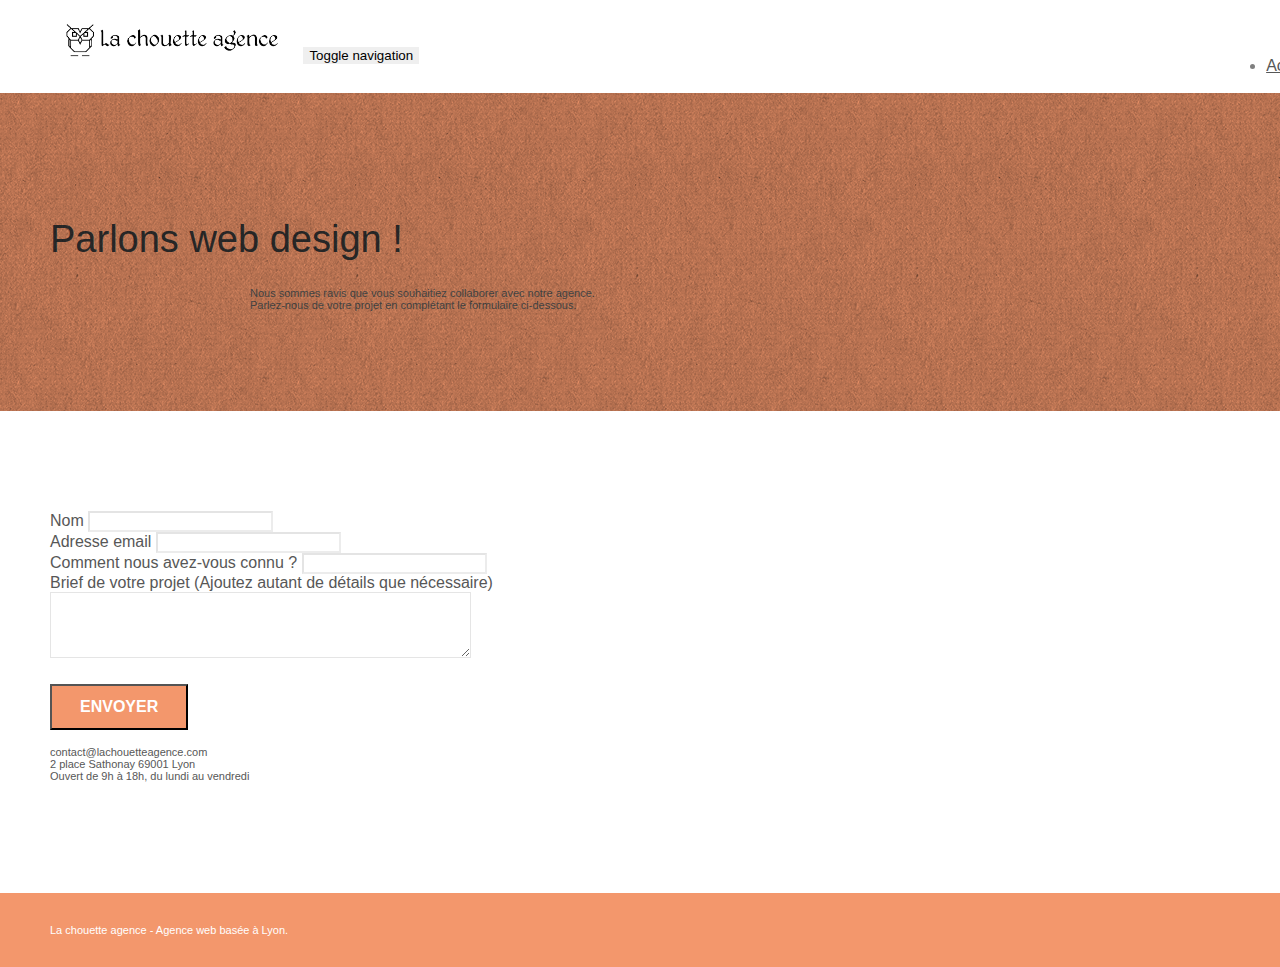
==== page2.html @ 04b1d90c "Correction Texte caché + Inivisible" ====
<!doctype html>
<html lang="Default">
<head>
    <meta charset="utf-8">
    <meta name="keywords" content="">
    <meta name="description" content="Vous souhaitez collaborer avec nous? Parlez nous de votre projet/besoin de Web design par mail, formulaire ou directement à l'adresse de notre agence.">
    <meta name="viewport" content="width=device-width, initial-scale=1.0, viewport-fit=cover">
    <link rel="shortcut icon" type="image/png" href="favicon.jpg">
    
	<link rel="stylesheet" type="text/css" href="./css/bootstrap.min.css">
	<link rel="stylesheet" type="text/css" href="style.css">
	<link rel="stylesheet" type="text/css" href="./css/font-awesome.min.css">
	<link rel="stylesheet" type="text/css" href="./css/et-line.min.css">
	
    
	<script src="./js/jquery-2.1.0.min.js"></script>
	<script src="./js/bootstrap.min.js"></script>
	<script src="./js/blocs.min.js"></script>
	<script src="./js/jqBootstrapValidation.js"></script>
	<script src="./js/formHandler.js"></script>
    <title>La chouette agence - Contact</title>

    
<!-- Analytics -->
 
<!-- Analytics END -->
    
</head>
<body>
<!-- Principal conteneur -->
<div class="page-container">
    
<!-- bloc-0 -->
<div class="bloc bgc-white l-bloc " id="bloc-0">
	<div class="container bloc-sm">
		<nav class="navbar row">
			<div class="navbar-header">
				<a class="navbar-brand" href="index.html"><img src="img/la-chouette-agence.png" alt="La chouette agence - Agence de Web Design à Paris" height="40" /></a>
				<button id="nav-toggle" type="button" class="ui-navbar-toggle navbar-toggle" data-toggle="collapse" data-target=".navbar-1">
					<span class="sr-only">Toggle navigation</span><span class="icon-bar"></span><span class="icon-bar"></span><span class="icon-bar"></span>
				</button>
			</div>
			<div class="collapse navbar-collapse navbar-1 special-dropdown-nav">
				<ul class="site-navigation nav navbar-nav">
					<li>
						<a href="index.html">Accueil</a>
					</li>
					<li>
					</li>
					<li>
						<a href="page2.html">page2 &gt;</a>
					</li>
				</ul>
			</div>
		</nav>
	</div>
</div>
<!-- bloc-0 END -->

<!-- bloc-6 -->
<div class="bloc bg-dots-bg bg-repeat bgc-atomic-tangerine d-bloc bloc-bg-texture texture-paper" id="bloc-6">
	<div class="container bloc-lg">
		<div class="row">
			<div class="col-sm-12">
				<h1 class="text-center hero-bloc-text">
					Parlons web design !
				</h1>
				<p class="text-center mg-lg tight-width-whitespace">
					Nous sommes ravis que vous souhaitiez collaborer avec notre agence.<br>
					Parlez-nous de votre projet en complétant le formulaire ci-dessous.
				</p>
			</div>
		</div>
	</div>
</div>
<!-- bloc-6 END -->

<!-- bloc-7 -->
<div class="bloc bgc-white l-bloc" id="bloc-7">
	<div class="container bloc-lg">
		<div class="row">
			<div class="col-sm-6">
				<form id="form_1" novalidate success-msg="Your message has been sent." fail-msg="Sorry it seems that our mail server is not responding, Sorry for the inconvenience!">
					<div class="form-group">
						<label>
							Nom
						</label>
						<input id="name" class="form-control" required />
					</div>
					<div class="form-group">
						<label>
							Adresse email
						</label>
						<input id="email" class="form-control" type="email" required />
					</div>
					<div class="form-group">
						<label>
							Comment nous avez-vous connu ?
						</label>
						<input class="form-control" type="email" required id="input_504" />
					</div>
					<div class="form-group">
						<label>
							Brief de votre projet (Ajoutez autant de détails que nécessaire)<br>
						</label><textarea id="message" class="form-control" rows="4" cols="50" required></textarea>
					</div> 
					<button class="bloc-button btn btn-lg btn-block cta-hero btn-atomic-tangerine" type="submit">
						Envoyer
					</button>
				</form>
			</div>
			<div class="col-sm-6">
				<p>
					contact@lachouetteagence.com<br>2 place Sathonay 69001 Lyon<br>Ouvert de 9h à 18h, du lundi au vendredi<br>
				</p>
			</div>
		</div>
	</div>
</div>
<!-- bloc-7 END -->

<!-- ScrollToTop Button -->
<a class="bloc-button btn btn-d scrollToTop" onclick="scrollToTarget('1')"><span class="fa fa-chevron-up"></span></a>
<!-- ScrollToTop Button END-->


<!-- Footer - bloc-8 -->
<div class="bloc bgc-atomic-tangerine d-bloc" id="bloc-8">
	<div class="container bloc-sm">
		<div class="row">
			<div class="col-sm-12">
				<p class="text-center white">
					La chouette agence - Agence web basée à Lyon.<br>
				</p>
				<div class="row row-no-gutters social">
					<div class="col-sm-3">
						<div class="text-center">
							<a class="social" href="index.html"><span class="fa fa-twitter icon-md"></span></a>
						</div>
					</div>
					<div class="col-sm-3">
						<div class="text-center">
							<a class="social" href="index.html"><span class="fa fa-facebook icon-md"></span></a>
						</div>
					</div>
					<div class="col-sm-3">
						<div class="text-center">
							<a class="social" href="index.html"><span class="fa fa-dribbble icon-md"></span></a>
						</div>
					</div>
					<div class="col-sm-3">
						<div class="text-center">
							<a class="social" href="index.html"><span class="fa fa-instagram icon-md"></span></a>
						</div>
					</div>
				</div>
			</div>
		</div>
	</div>
</div>
<!-- Footer - bloc-8 END -->

</div>
<!-- Principal conteneur END -->
    

</body>
</html>
---- style.css ----
body {
    margin: 0;
    padding: 0;
    background: #FFF;
    overflow-x: hidden;
    -webkit-font-smoothing: antialiased;
    -moz-osx-font-smoothing: grayscale;
}

a,
button {
    transition: all .3s ease-in-out;
    outline: none!important;
}

a:hover {
    text-decoration: none;
    cursor: pointer;
}

#page-loading-blocs-notifaction {
    position: fixed;
    top: 0;
    bottom: 0;
    width: 100%;
    z-index: 100000;
    background: #FFFFFF url("img/pageload-spinner.gif") no-repeat center center;
}

.bloc {
    width: 100%;
    clear: both;
    background: 50% 50% no-repeat;
    padding: 0 50px;
    -webkit-background-size: cover;
    -moz-background-size: cover;
    -o-background-size: cover;
    background-size: cover;
    position: relative;
}

.bloc .container {
    padding-left: 0;
    padding-right: 0;
}

.bloc-lg {
    padding: 100px 50px;
}

.bloc-md {
    padding: 50px;
}

.bloc-sm {
    padding: 20px 50px;
}

.bg-center,
.bg-l-edge,
.bg-r-edge,
.bg-t-edge,
.bg-b-edge,
.bg-tl-edge,
.bg-bl-edge,
.bg-tr-edge,
.bg-br-edge,
.bg-repeat {
    -webkit-background-size: auto!important;
    -moz-background-size: auto!important;
    -o-background-size: auto!important;
    background-size: auto!important;
}

.bg-repeat {
    background: repeat;
}

.bg-t-edge {
    background: top no-repeat;
}

.bloc-bg-texture::before {
    content: "";
    background-size: 2px 2px;
    position: absolute;
    top: 0;
    bottom: 0;
    left: 0;
    right: 0;
}

.texture-paper::before {
    background: url("img/texture-paper.png");
    background-size: 280px 280px;
}

.b-parallax {
    background-attachment: fixed;
}

.d-bloc {
    color: rgba(255, 255, 255, .7);
}

.d-bloc button:hover {
    color: rgba(255, 255, 255, .9);
}

.d-bloc .icon-round,
.d-bloc .icon-square,
.d-bloc .icon-rounded,
.d-bloc .icon-semi-rounded-a,
.d-bloc .icon-semi-rounded-b {
    border-color: rgba(255, 255, 255, .9);
}

.d-bloc .divider-h span {
    border-color: rgba(255, 255, 255, .2);
}

.d-bloc .a-btn,
.d-bloc .navbar a,
.d-bloc .navbar-brand,
.d-bloc a .icon-sm,
.d-bloc a .icon-md,
.d-bloc a .icon-lg,
.d-bloc a .icon-xl,
.d-bloc h1 a,
.d-bloc h2 a,
.d-bloc h3 a,
.d-bloc h4 a,
.d-bloc h5 a,
.d-bloc h6 a,
.d-bloc p a {
    color: rgba(255, 255, 255, .6);
}

.d-bloc .a-btn:hover,
.d-bloc .navbar a:hover,
.d-bloc .navbar-brand:hover,
.d-bloc a:hover .icon-sm,
.d-bloc a:hover .icon-md,
.d-bloc a:hover .icon-lg,
.d-bloc a:hover .icon-xl,
.d-bloc h1 a:hover,
.d-bloc h2 a:hover,
.d-bloc h3 a:hover,
.d-bloc h4 a:hover,
.d-bloc h5 a:hover,
.d-bloc h6 a:hover,
.d-bloc p a:hover {
    color: rgba(255, 255, 255, 1);
}

.d-bloc .navbar-toggle .icon-bar {
    background: rgba(255, 255, 255, 1);
}

.d-bloc .btn-wire,
.d-bloc .btn-wire:hover {
    color: rgba(255, 255, 255, 1);
    border-color: rgba(255, 255, 255, 1);
}

.d-bloc .panel {
    color: rgba(0, 0, 0, .5);
}

.d-bloc .panel button:hover {
    color: rgba(0, 0, 0, .7);
}

.d-bloc .panel icon {
    border-color: rgba(0, 0, 0, .7);
}

.d-bloc .panel .divider-h span {
    border-color: rgba(0, 0, 0, .1);
}

.d-bloc .panel .a-btn {
    color: rgba(0, 0, 0, .6);
}

.d-bloc .panel .a-btn:hover {
    color: rgba(0, 0, 0, 1);
}

.d-bloc .panel .btn-wire,
.d-bloc .panel .btn-wire:hover {
    color: rgba(0, 0, 0, .7);
    border-color: rgba(0, 0, 0, .3);
}

.d-bloc .panel,
.l-bloc {
    color: rgba(0, 0, 0, .5);
}

.d-bloc .panel button:hover,
.l-bloc button:hover {
    color: rgba(0, 0, 0, .7);
}

.l-bloc .icon-round,
.l-bloc .icon-square,
.l-bloc .icon-rounded,
.l-bloc .icon-semi-rounded-a,
.l-bloc .icon-semi-rounded-b {
    border-color: rgba(0, 0, 0, .7);
}

.d-bloc .panel .divider-h span,
.l-bloc .divider-h span {
    border-color: rgba(0, 0, 0, .1);
}

.d-bloc .panel .a-btn,
.l-bloc .a-btn,
.l-bloc .navbar a,
.l-bloc .navbar-brand,
.l-bloc a .icon-sm,
.l-bloc a .icon-md,
.l-bloc a .icon-lg,
.l-bloc a .icon-xl,
.l-bloc h1 a,
.l-bloc h2 a,
.l-bloc h3 a,
.l-bloc h4 a,
.l-bloc h5 a,
.l-bloc h6 a,
.l-bloc p a {
    color: rgba(0, 0, 0, .6);
}

.d-bloc .panel .a-btn:hover,
.l-bloc .a-btn:hover,
.l-bloc .navbar a:hover,
.l-bloc .navbar-brand:hover,
.l-bloc a:hover .icon-sm,
.l-bloc a:hover .icon-md,
.l-bloc a:hover .icon-lg,
.l-bloc a:hover .icon-xl,
.l-bloc h1 a:hover,
.l-bloc h2 a:hover,
.l-bloc h3 a:hover,
.l-bloc h4 a:hover,
.l-bloc h5 a:hover,
.l-bloc h6 a:hover,
.l-bloc p a:hover {
    color: rgba(0, 0, 0, 1);
}

.l-bloc .navbar-toggle .icon-bar {
    color: rgba(0, 0, 0, .6);
}

.d-bloc .panel .btn-wire,
.d-bloc .panel .btn-wire:hover,
.l-bloc .btn-wire,
.l-bloc .btn-wire:hover {
    color: rgba(0, 0, 0, .7);
    border-color: rgba(0, 0, 0, .3);
}

.voffset {
    margin-top: 30px;
}

.voffset-lg {
    margin-top: 80px;
}

.row-no-gutters {
    margin-right: 0;
    margin-left: 0;
}

.row.row-no-gutters > [class^="col-"],
.row.row-no-gutters > [class*=" col-"] {
    padding-right: 0;
    padding-left: 0;
}

#bloc-1-hero h1 {
    font-size: 32px;
}

.navbar {
    margin-bottom: 0;
    z-index: 1;
}

.navbar-brand {
    height: auto;
    padding: 3px 15px;
    font-size: 25px;
    font-weight: normal;
    font-weight: 600;
    line-height: 44px;
}

.navbar-brand img {
    max-height: 200px;
    margin: 0 5px 0 0;
    display: inline;
}

.navbar-brand img[src$=svg] {
    min-width: 100px;
}

.nav-center .navbar-brand img {
    margin: 0;
}

.navbar .nav {
    padding-top: 2px;
    margin-right: -16px;
    float: right;
    z-index: 1;
}

.nav > li {
    float: left;
    margin-top: 4px;
    font-size: 16px;
}

.navbar-nav .open .dropdown-menu > li > a {
    text-align: inherit;
}

.nav > li a:hover,
.nav > li a:focus {
    background: transparent;
}

.navbar-toggle {
    margin: 10px 10px 0 0;
    border: 0px;
}

.navbar-toggle:hover {
    background: transparent!important;
}

.navbar-toggle .icon-bar {
    background-color: rgba(0, 0, 0, .5);
    width: 26px;
}

.nav-invert .navbar .nav {
    float: left;
}

.nav-invert .navbar-header,
.nav-invert .navbar-brand {
    float: right;
    position: relative;
    z-index: 2;
}

@media (min-width: 768px) {
    .site-navigation {
        position: absolute;
        top: 50%;
        right: 20px;
        transform: translate(0, -50%);
        -webkit-transform: translateY(-50%);
    }
    .nav > li .dropdown-menu a,
    .nav > li .dropdown-menu a:hover {
        color: #484848;
    }
    .nav-invert .site-navigation {
        left: 0;
        right: 0;
    }
    .nav-center {
        text-align: center;
    }
    .nav-center .navbar-header {
        width: 100%;
    }
    .nav-center .navbar-header,
    .nav-center .navbar-brand,
    .nav-center .nav > li {
        float: none;
        display: inline-block;
    }
    .nav-center .site-navigation {
        position: relative;
        width: 100%;
        right: 0;
        margin-right: 0px;
        margin-top: 20px;
    }
    .nav-center.mini-nav .navbar-toggle {
        float: none;
        margin: 10px auto 0;
    }
}

.nav > li > .dropdown a {
    background: none!important;
    display: block;
    padding: 14px 15px;
}

nav .caret {
    margin: 0 5px;
}

.dropdown-menu .dropdown-menu {
    top: -8px;
    left: 100%;
}

.dropdown-menu .dropmenu-flow-right {
    top: 100%;
    left: 0;
    margin-left: -1px;
    border-top-left-radius: 0;
    border-top-right-radius: 0;
}

.dropdown-menu .dropdown span {
    border: 4px solid black;
    border-top-color: transparent;
    border-right-color: transparent;
    border-bottom-color: transparent;
    margin: 6px -5px 0 0!important;
    float: right;
}

.mg-md {
    margin-top: 10px;
    margin-bottom: 20px;
}

.mg-lg {
    margin-top: 10px;
    margin-bottom: 40px;
}

.btn {
    margin: 0 5px 5px 0;
}

.btn.pull-right {
    margin: 0 0 5px 5px;
}

.btn-d,
.btn-d:hover,
.btn-d:focus {
    color: #FFF;
    background: rgba(0, 0, 0, .3);
}

button {
    outline: none!important;
}

.btn-rd {
    border-radius: 40px;
}

.btn-clean {
    border: 1px solid rgba(0, 0, 0, .08);
    border-bottom-color: rgba(0, 0, 0, .1);
    text-shadow: 0 1px 0 rgba(0, 0, 1, .1);
    box-shadow: 0 1px 3px rgba(0, 0, 1, .25), inset 0 1px 0 0 rgba(255, 255, 255, .15);
}

.icon-md {
    font-size: 30px!important;
}

.icon-lg {
    font-size: 60px!important;
}

.sm-shadow {
    text-shadow: 0 1px 2px rgba(0, 0, 0, .3);
}

.panel-sq,
.panel-sq .panel-heading,
.panel-sq .panel-footer {
    border-radius: 0;
}

.panel-rd {
    border-radius: 30px;
}

.panel-rd .panel-heading {
    border-radius: 29px 29px 0 0;
}

.panel-rd .panel-footer {
    border-radius: 0 0 29px 29px;
}

.form-control {
    border-color: rgba(0, 0, 0, .1);
    box-shadow: none;
}

.scrollToTop {
    width: 40px;
    height: 40px;
    position: fixed;
    bottom: 20px;
    right: 20px;
    opacity: 0;
    z-index: 500;
    transition: all .3s ease-in-out;
}

.scrollToTop span {
    margin-top: 6px;
}

.showScrollTop {
    font-size: 14px;
    opacity: 1;
}

a[data-lightbox] {
    position: relative;
    display: block;
    text-align: center;
}

a[data-lightbox]:hover::before {
    content: "+";
    font-family: "HelveticaNeue-Light", "Helvetica Neue Light", "Helvetica Neue", Helvetica, Arial;
    font-size: 32px;
    width: 50px;
    height: 50px;
    margin-left: -25px;
    border-radius: 50%;
    background: rgba(0, 0, 0, .6);
    color: #FFF;
    font-weight: 100;
    z-index: 1;
    position: absolute;
    top: 50%;
    transform: translateY(-50%);
    -webkit-transform: translateY(-50%);
}

a[data-lightbox]:hover img {
    opacity: 0.6;
    -webkit-animation-fill-mode: none;
    animation-fill-mode: none;
}

#lightbox-modal {
    display: flex;
    align-items: center;
}

#lightbox-modal .modal-dialog {
    width: 90%;
    max-width: 900px;
    margin: 0 auto 0;
}

#lightbox-modal .modal-dialog img {
    max-height: 90vh;
    margin: 0 auto;
}

.lightbox-caption {
    padding: 20px;
    color: #FFF;
    background: rgba(0, 0, 0, .5);
    position: absolute;
    left: 15px;
    right: 15px;
    bottom: 5px;
}

.close-lightbox {
    color: #FFF;
    font-size: 30px;
    position: absolute;
    top: 20px;
    right: 20px;
    z-index: 20;
    background: rgba(0, 0, 0, .5);
    border: none;
    line-height: 30px;
    padding: 0 9px 5px;
    opacity: 0.3;
}

.close-lightbox:hover,
.next-lightbox:hover,
.prev-lightbox:hover {
    opacity: 1.0;
    color: #FFF;
}

.next-lightbox,
.prev-lightbox {
    font-size: 20px;
    color: rgba(255, 255, 255, .9);
    background: rgba(0, 0, 0, .5);
    transition: all .2s ease-in-out;
    position: absolute;
    top: 45%;
    z-index: 1;
    opacity: 0.4;
}

.next-lightbox {
    padding: 6px 8px 1px 13px;
    right: 25px;
}

.prev-lightbox {
    padding: 6px 13px 1px 10px;
    left: 25px;
}

.snapshot-lb .modal-body {
    padding-bottom: 45px;
}

.snapshot-lb .lightbox-caption {
    padding: 0;
    color: rgba(0, 0, 0, .5);
    background: none;
}

h1,
h2,
h3,
h4,
h5,
h6,
p,
label,
.btn,
a {
    font-family: "helvetica";
    font-weight: 400;
    color: #575757!important;
}

.container {
    max-width: 1000px;
}

.hero-bloc-text {
    font-size: 38px;
}

.hero-bloc-text-sub {
    font-size: 36px;
}

.statement-bloc-text {
    line-height: 26px;
    font-style: italic;
    font-size: 20px;
    text-align: center;
    font-weight: lighter;
    max-width: 520px;
    margin: auto auto auto auto;
}

p {
    font-size: 11px;
}

.tight-width-whitespace {
    max-width: 600px;
    margin: auto auto auto auto;
}

.h1 {
    font-size: 20px;
    font-family: "Open Sans";
}

.cta-hero {
    margin-top: 22px;
    color: #FFFFFF!important;
    text-transform: uppercase;
    padding: 12px 28px 12px 28px;
    font-size: 16px;
    font-weight: 700;
}

.social {
    max-width: 400px;
    margin: auto auto auto auto;
}

h2 {
    font-size: 22px;
    line-height: 1.4em;
}

h3 {
    font-size: 15px;
    text-transform: uppercase;
    font-weight: 700;
    color: #333333!important;
}

.med-width-whitespace {
    max-width: 800px;
    margin: auto auto auto auto;
    box-shadow: 0px 0px 0px #000000;
}

h1 {
    color: #333333!important;
}

h4 {
    color: #333333!important;
}

.icons {
    margin-bottom: 14px;
    margin-top: 24px;
}

.white {
    color: #FFFFFF!important;
}

.portfolio-thumb {
    margin-bottom: 24px;
}

.portfolio-row {
    margin-bottom: 44px;
    margin-top: 50px;
}

.avatar {
    box-shadow: 0px 4px 9px rgba(0, 0, 0, 0.3);
}

.black-background {
    background-color: rgba(165, 147, 99, 0.7);
    padding: 40px 40px 40px 40px;
}

.bold-link {
    font-weight: 900;
    text-decoration: underline!important;
}

.bgc-white {
    background-color: #FFFFFF;
}

.bgc-dark-slate-blue {
    background-color: #364577;
}

.bgc-atomic-tangerine {
    background-color: #F3976C;
}

.tc-white {
    color: #F3976C!important;
}

.btn-atomic-tangerine {
    background: #F3976C;
    color: #FFFFFF!important;
}

.btn-atomic-tangerine:hover {
    background: #c27956!important;
    color: #FFFFFF!important;
}

.ltc-white {
    color: #FFFFFF!important;
}

.ltc-white:hover {
    color: #cccccc!important;
}

.ltc-atomic-tangerine {
    color: #F3976C!important;
}

.ltc-atomic-tangerine:hover {
    color: #c27956!important;
}

.icon-dark-slate-blue {
    color: #364577!important;
    border-color: #364577!important;
}

.bg-dots-bg {
    background-image: url("img/dots-bg.png");
}

.bg-lines-h2-bg {
    background-image: url("img/lines-h2-bg.png");
}

.bg-banniere {
    background-image: url("img/la-chouette-agence-banniere.jpg");
}

.bg-presentation {
    background-image: url("img/image-de-presentation.jpg");
}

@media (max-width: 1024px) {
    .bloc {
        padding-left: 20px;
        padding-right: 20px;
    }
    .bloc.full-width-bloc,
    .bloc-tile-2.full-width-bloc .container,
    .bloc-tile-3.full-width-bloc .container,
    .bloc-tile-4.full-width-bloc .container {
        padding-left: 0;
        padding-right: 0;
    }
}

@media (max-width: 992px) and (min-width: 768px) {
    .navbar .nav {
        max-width: 80%
    }
    .nav-center.navbar .nav {
        max-width: 100%
    }
}

@media only screen and (min-device-width: 768px) and (max-device-width: 1024px) and (orientation: landscape) {
    .b-parallax {
        background-attachment: scroll;
    }
}

@media only screen and (min-device-width: 1024px) and (max-device-width: 1366px) and (-webkit-min-device-pixel-ratio: 1.5) {
    .b-parallax {
        background-attachment: scroll;
    }
}

@media (max-width: 991px) {
    .container {
        width: 100%;
    }
    .b-parallax {
        background-attachment: scroll;
    }
    .page-container,
    #hero-bloc {
        overflow-x: hidden;
        position: relative;
    }
    .bloc {
        padding-left: constant(safe-area-inset-left);
        padding-right: constant(safe-area-inset-right);
    }
    .bloc-group,
    .bloc-group .bloc {
        display: block;
        width: 100%;
    }
    .bloc-fill-screen .fill-bloc-top-edge,
    .bloc-fill-screen .fill-bloc-bottom-edge {
        padding: 0 20px;
        padding-left: constant(safe-area-inset-left);
        padding-right: constant(safe-area-inset-right);
    }
}

@media (max-width: 767px) {
    .page-container {
        overflow-x: hidden;
        position: relative;
    }
    h1,
    h2,
    h3,
    h4,
    h5,
    h6,
    p,
    #disqus_thread {
        padding-left: 10px!important;
        padding-right: 10px!important;
    }
    .b-parallax {
        background-attachment: scroll;
    }
    .navbar .nav {
        padding-top: 0;
        border-top: 1px solid rgba(0, 0, 0, .2);
        float: none!important;
    }
    .navbar.row {
        margin-left: 0;
        margin-right: 0;
    }
    .site-navigation {
        position: inherit;
        transform: none;
        -webkit-transform: none;
        -ms-transform: none;
    }
    .nav > li {
        margin-top: 0;
        border-bottom: 1px solid rgba(0, 0, 0, .1);
        background: rgba(0, 0, 0, .05);
        text-align: left;
        padding-left: 15px;
        width: 100%;
    }
    .nav > li:hover {
        background: rgba(0, 0, 0, .08);
    }
    .dropdown .dropdown a .caret {
        float: none;
        margin: 5px 0 0 10px!important;
        border: 4px solid black;
        border-bottom-color: transparent;
        border-right-color: transparent;
        border-left-color: transparent;
    }
    #hero-bloc .navbar .nav {
        background: rgba(0, 0, 0, .8);
    }
    #hero-bloc .navbar .nav a {
        color: rgba(255, 255, 255, .6);
    }
    .hero {
        padding: 50px 0;
    }
    .hero-nav {
        left: -1px;
        right: -1px;
    }
    .navbar-collapse {
        padding: 0;
        overflow-x: hidden;
        -webkit-box-shadow: none;
        box-shadow: none;
    }
    .navbar-brand img {
        max-height: 40px;
        width: auto;
    }
    .nav-invert .navbar-header {
        float: none;
        width: 100%;
    }
    .nav-invert .navbar-toggle {
        float: left;
        margin-left: 10px;
    }
    .bloc {
        padding-left: 0;
        padding-right: 0;
    }
    .bloc-xxl,
    .bloc-xl,
    .bloc-lg {
        padding: 40px 0;
    }
    .bloc-sm,
    .bloc-md {
        padding-left: 0;
        padding-right: 0;
    }
    .bloc-tile-2 .container,
    .bloc-tile-3 .container,
    .bloc-tile-4 .container,
    .bloc-fill-screen .fill-bloc-top-edge,
    .bloc-fill-screen .fill-bloc-bottom-edge {
        padding-left: 0;
        padding-right: 0;
    }
    .a-block {
        padding: 0 10px;
    }
    .btn-dwn {
        display: none;
    }
    .voffset {
        margin-top: 5px;
    }
    .voffset-md {
        margin-top: 20px;
    }
    .voffset-lg {
        margin-top: 30px;
    }
    form {
        padding: 5px;
    }
    .close-lightbox {
        display: inline-block;
    }
    .blocsapp-device-iphone5 {
        background-size: 216px 425px;
        padding-top: 60px;
        width: 216px;
        height: 425px;
    }
    .blocsapp-device-iphone5 img {
        width: 180px;
        height: 320px;
    }
}

@media (max-width: 400px) {
    .bloc {
        padding-left: 0;
        padding-right: 0;
    }
}

@media (max-width: 767px) {
    .bloc-mob-center-text {
        text-align: center;
    }
}
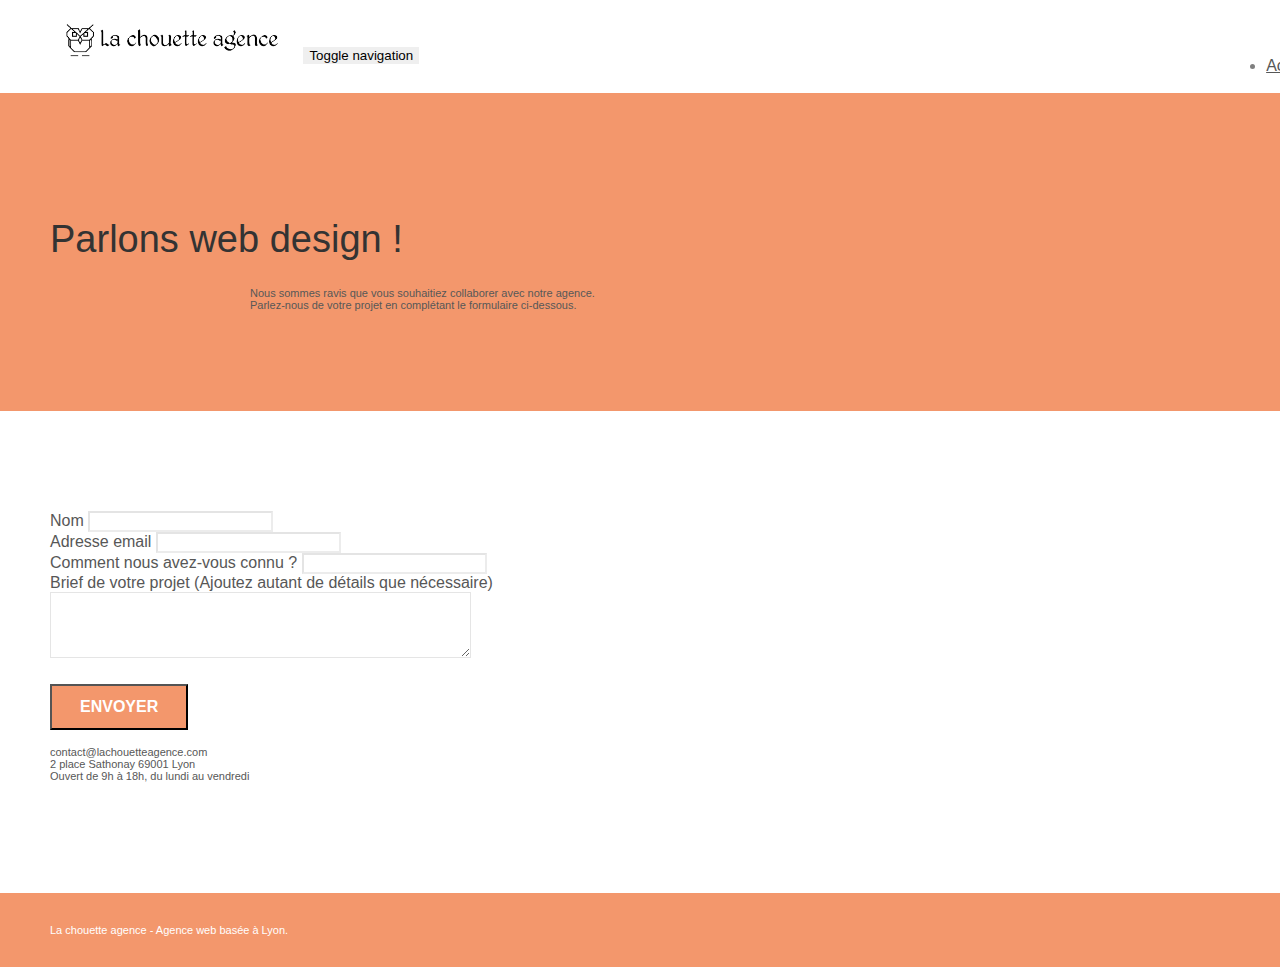
==== commit 9c656e00: "Fichiers CSS et JS Minifiers" ====
--- a/page2.html
+++ b/page2.html
@@ -16,8 +16,8 @@
 	<script src="./js/jquery-2.1.0.min.js"></script>
 	<script src="./js/bootstrap.min.js"></script>
 	<script src="./js/blocs.min.js"></script>
-	<script src="./js/jqBootstrapValidation.js"></script>
-	<script src="./js/formHandler.js"></script>
+	<script src="./js/jqBootstrapValidation.min.js"></script>
+	<script src="./js/formHandler.min.js"></script>
     <title>La chouette agence - Contact</title>
 
     
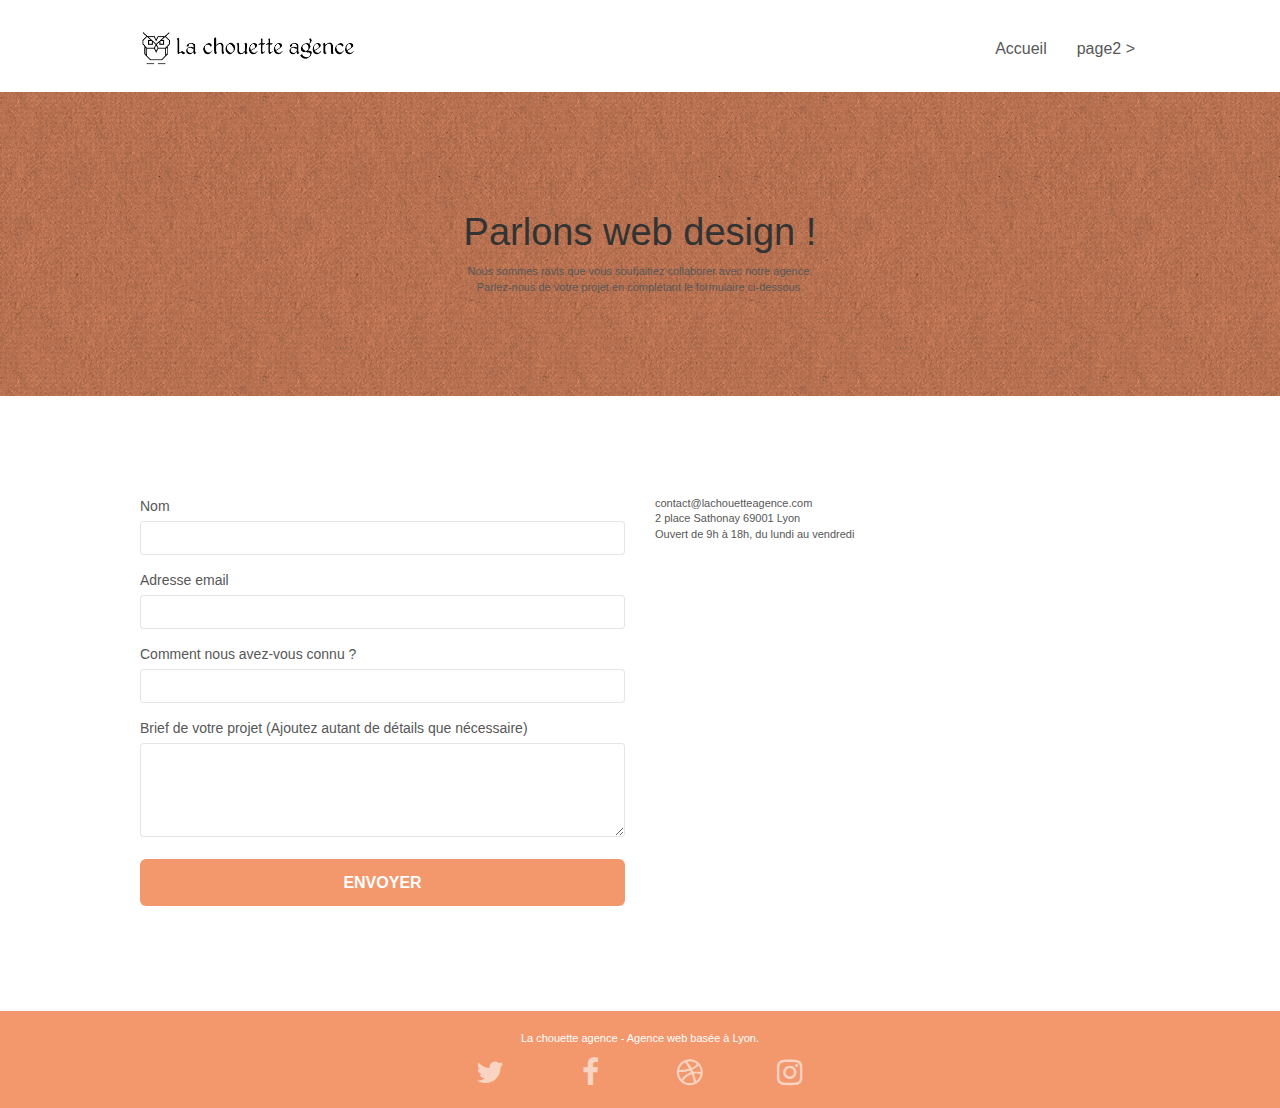
==== commit 7158b619: "Correction Fichiers Minifier" ====
--- a/page2.html
+++ b/page2.html
@@ -8,7 +8,7 @@
     <link rel="shortcut icon" type="image/png" href="favicon.jpg">
     
 	<link rel="stylesheet" type="text/css" href="./css/bootstrap.min.css">
-	<link rel="stylesheet" type="text/css" href="style.css">
+	<link rel="stylesheet" type="text/css" href="style.min.css">
 	<link rel="stylesheet" type="text/css" href="./css/font-awesome.min.css">
 	<link rel="stylesheet" type="text/css" href="./css/et-line.min.css">
 	
--- a/style.min.css
+++ b/style.min.css
@@ -0,0 +1 @@
+body{margin:0;padding:0;background:#fff;overflow-x:hidden;-webkit-font-smoothing:antialiased;-moz-osx-font-smoothing:grayscale}a,button{transition:all .3s ease-in-out;outline:0!important}a:hover{text-decoration:none;cursor:pointer}#page-loading-blocs-notifaction{position:fixed;top:0;bottom:0;width:100%;z-index:100000;background:#fff url(img/pageload-spinner.gif) no-repeat center center}.bloc{width:100%;clear:both;background:50% 50% no-repeat;padding:0 50px;-webkit-background-size:cover;-moz-background-size:cover;-o-background-size:cover;background-size:cover;position:relative}.bloc .container{padding-left:0;padding-right:0}.bloc-lg{padding:100px 50px}.bloc-md{padding:50px}.bloc-sm{padding:20px 50px}.bg-b-edge,.bg-bl-edge,.bg-br-edge,.bg-center,.bg-l-edge,.bg-r-edge,.bg-repeat,.bg-t-edge,.bg-tl-edge,.bg-tr-edge{-webkit-background-size:auto!important;-moz-background-size:auto!important;-o-background-size:auto!important;background-size:auto!important}.bg-repeat{background:repeat}.bg-t-edge{background:top no-repeat}.bloc-bg-texture::before{content:"";background-size:2px 2px;position:absolute;top:0;bottom:0;left:0;right:0}.texture-paper::before{background:url(img/texture-paper.png);background-size:280px 280px}.b-parallax{background-attachment:fixed}.d-bloc{color:rgba(255,255,255,.7)}.d-bloc button:hover{color:rgba(255,255,255,.9)}.d-bloc .icon-round,.d-bloc .icon-rounded,.d-bloc .icon-semi-rounded-a,.d-bloc .icon-semi-rounded-b,.d-bloc .icon-square{border-color:rgba(255,255,255,.9)}.d-bloc .divider-h span{border-color:rgba(255,255,255,.2)}.d-bloc .a-btn,.d-bloc .navbar a,.d-bloc .navbar-brand,.d-bloc a .icon-lg,.d-bloc a .icon-md,.d-bloc a .icon-sm,.d-bloc a .icon-xl,.d-bloc h1 a,.d-bloc h2 a,.d-bloc h3 a,.d-bloc h4 a,.d-bloc h5 a,.d-bloc h6 a,.d-bloc p a{color:rgba(255,255,255,.6)}.d-bloc .a-btn:hover,.d-bloc .navbar a:hover,.d-bloc .navbar-brand:hover,.d-bloc a:hover .icon-lg,.d-bloc a:hover .icon-md,.d-bloc a:hover .icon-sm,.d-bloc a:hover .icon-xl,.d-bloc h1 a:hover,.d-bloc h2 a:hover,.d-bloc h3 a:hover,.d-bloc h4 a:hover,.d-bloc h5 a:hover,.d-bloc h6 a:hover,.d-bloc p a:hover{color:#fff}.d-bloc .navbar-toggle .icon-bar{background:#fff}.d-bloc .btn-wire,.d-bloc .btn-wire:hover{color:#fff;border-color:#fff}.d-bloc .panel{color:rgba(0,0,0,.5)}.d-bloc .panel button:hover{color:rgba(0,0,0,.7)}.d-bloc .panel icon{border-color:rgba(0,0,0,.7)}.d-bloc .panel .divider-h span{border-color:rgba(0,0,0,.1)}.d-bloc .panel .a-btn{color:rgba(0,0,0,.6)}.d-bloc .panel .a-btn:hover{color:#000}.d-bloc .panel .btn-wire,.d-bloc .panel .btn-wire:hover{color:rgba(0,0,0,.7);border-color:rgba(0,0,0,.3)}.d-bloc .panel,.l-bloc{color:rgba(0,0,0,.5)}.d-bloc .panel button:hover,.l-bloc button:hover{color:rgba(0,0,0,.7)}.l-bloc .icon-round,.l-bloc .icon-rounded,.l-bloc .icon-semi-rounded-a,.l-bloc .icon-semi-rounded-b,.l-bloc .icon-square{border-color:rgba(0,0,0,.7)}.d-bloc .panel .divider-h span,.l-bloc .divider-h span{border-color:rgba(0,0,0,.1)}.d-bloc .panel .a-btn,.l-bloc .a-btn,.l-bloc .navbar a,.l-bloc .navbar-brand,.l-bloc a .icon-lg,.l-bloc a .icon-md,.l-bloc a .icon-sm,.l-bloc a .icon-xl,.l-bloc h1 a,.l-bloc h2 a,.l-bloc h3 a,.l-bloc h4 a,.l-bloc h5 a,.l-bloc h6 a,.l-bloc p a{color:rgba(0,0,0,.6)}.d-bloc .panel .a-btn:hover,.l-bloc .a-btn:hover,.l-bloc .navbar a:hover,.l-bloc .navbar-brand:hover,.l-bloc a:hover .icon-lg,.l-bloc a:hover .icon-md,.l-bloc a:hover .icon-sm,.l-bloc a:hover .icon-xl,.l-bloc h1 a:hover,.l-bloc h2 a:hover,.l-bloc h3 a:hover,.l-bloc h4 a:hover,.l-bloc h5 a:hover,.l-bloc h6 a:hover,.l-bloc p a:hover{color:#000}.l-bloc .navbar-toggle .icon-bar{color:rgba(0,0,0,.6)}.d-bloc .panel .btn-wire,.d-bloc .panel .btn-wire:hover,.l-bloc .btn-wire,.l-bloc .btn-wire:hover{color:rgba(0,0,0,.7);border-color:rgba(0,0,0,.3)}.voffset{margin-top:30px}.voffset-lg{margin-top:80px}.row-no-gutters{margin-right:0;margin-left:0}.row.row-no-gutters>[class*=" col-"],.row.row-no-gutters>[class^=col-]{padding-right:0;padding-left:0}#bloc-1-hero h1{font-size:32px}.navbar{margin-bottom:0;z-index:1}.navbar-brand{height:auto;padding:3px 15px;font-size:25px;font-weight:400;font-weight:600;line-height:44px}.navbar-brand img{max-height:200px;margin:0 5px 0 0;display:inline}.navbar-brand img[src$=svg]{min-width:100px}.nav-center .navbar-brand img{margin:0}.navbar .nav{padding-top:2px;margin-right:-16px;float:right;z-index:1}.nav>li{float:left;margin-top:4px;font-size:16px}.navbar-nav .open .dropdown-menu>li>a{text-align:inherit}.nav>li a:focus,.nav>li a:hover{background:0 0}.navbar-toggle{margin:10px 10px 0 0;border:0}.navbar-toggle:hover{background:0 0!important}.navbar-toggle .icon-bar{background-color:rgba(0,0,0,.5);width:26px}.nav-invert .navbar .nav{float:left}.nav-invert .navbar-brand,.nav-invert .navbar-header{float:right;position:relative;z-index:2}@media (min-width:768px){.site-navigation{position:absolute;top:50%;right:20px;transform:translate(0,-50%);-webkit-transform:translateY(-50%)}.nav>li .dropdown-menu a,.nav>li .dropdown-menu a:hover{color:#484848}.nav-invert .site-navigation{left:0;right:0}.nav-center{text-align:center}.nav-center .navbar-header{width:100%}.nav-center .nav>li,.nav-center .navbar-brand,.nav-center .navbar-header{float:none;display:inline-block}.nav-center .site-navigation{position:relative;width:100%;right:0;margin-right:0;margin-top:20px}.nav-center.mini-nav .navbar-toggle{float:none;margin:10px auto 0}}.nav>li>.dropdown a{background:0 0!important;display:block;padding:14px 15px}nav .caret{margin:0 5px}.dropdown-menu .dropdown-menu{top:-8px;left:100%}.dropdown-menu .dropmenu-flow-right{top:100%;left:0;margin-left:-1px;border-top-left-radius:0;border-top-right-radius:0}.dropdown-menu .dropdown span{border:4px solid #000;border-top-color:transparent;border-right-color:transparent;border-bottom-color:transparent;margin:6px -5px 0 0!important;float:right}.mg-md{margin-top:10px;margin-bottom:20px}.mg-lg{margin-top:10px;margin-bottom:40px}.btn{margin:0 5px 5px 0}.btn.pull-right{margin:0 0 5px 5px}.btn-d,.btn-d:focus,.btn-d:hover{color:#fff;background:rgba(0,0,0,.3)}button{outline:0!important}.btn-rd{border-radius:40px}.btn-clean{border:1px solid rgba(0,0,0,.08);border-bottom-color:rgba(0,0,0,.1);text-shadow:0 1px 0 rgba(0,0,1,.1);box-shadow:0 1px 3px rgba(0,0,1,.25),inset 0 1px 0 0 rgba(255,255,255,.15)}.icon-md{font-size:30px!important}.icon-lg{font-size:60px!important}.sm-shadow{text-shadow:0 1px 2px rgba(0,0,0,.3)}.panel-sq,.panel-sq .panel-footer,.panel-sq .panel-heading{border-radius:0}.panel-rd{border-radius:30px}.panel-rd .panel-heading{border-radius:29px 29px 0 0}.panel-rd .panel-footer{border-radius:0 0 29px 29px}.form-control{border-color:rgba(0,0,0,.1);box-shadow:none}.scrollToTop{width:40px;height:40px;position:fixed;bottom:20px;right:20px;opacity:0;z-index:500;transition:all .3s ease-in-out}.scrollToTop span{margin-top:6px}.showScrollTop{font-size:14px;opacity:1}a[data-lightbox]{position:relative;display:block;text-align:center}a[data-lightbox]:hover::before{content:"+";font-family:HelveticaNeue-Light,"Helvetica Neue Light","Helvetica Neue",Helvetica,Arial;font-size:32px;width:50px;height:50px;margin-left:-25px;border-radius:50%;background:rgba(0,0,0,.6);color:#fff;font-weight:100;z-index:1;position:absolute;top:50%;transform:translateY(-50%);-webkit-transform:translateY(-50%)}a[data-lightbox]:hover img{opacity:.6;-webkit-animation-fill-mode:none;animation-fill-mode:none}#lightbox-modal{display:flex;align-items:center}#lightbox-modal .modal-dialog{width:90%;max-width:900px;margin:0 auto 0}#lightbox-modal .modal-dialog img{max-height:90vh;margin:0 auto}.lightbox-caption{padding:20px;color:#fff;background:rgba(0,0,0,.5);position:absolute;left:15px;right:15px;bottom:5px}.close-lightbox{color:#fff;font-size:30px;position:absolute;top:20px;right:20px;z-index:20;background:rgba(0,0,0,.5);border:none;line-height:30px;padding:0 9px 5px;opacity:.3}.close-lightbox:hover,.next-lightbox:hover,.prev-lightbox:hover{opacity:1;color:#fff}.next-lightbox,.prev-lightbox{font-size:20px;color:rgba(255,255,255,.9);background:rgba(0,0,0,.5);transition:all .2s ease-in-out;position:absolute;top:45%;z-index:1;opacity:.4}.next-lightbox{padding:6px 8px 1px 13px;right:25px}.prev-lightbox{padding:6px 13px 1px 10px;left:25px}.snapshot-lb .modal-body{padding-bottom:45px}.snapshot-lb .lightbox-caption{padding:0;color:rgba(0,0,0,.5);background:0 0}.btn,a,h1,h2,h3,h4,h5,h6,label,p{font-family:helvetica;font-weight:400;color:#575757!important}.container{max-width:1000px}.hero-bloc-text{font-size:38px}.hero-bloc-text-sub{font-size:36px}.statement-bloc-text{line-height:26px;font-style:italic;font-size:20px;text-align:center;font-weight:lighter;max-width:520px;margin:auto auto auto auto}p{font-size:11px}.tight-width-whitespace{max-width:600px;margin:auto auto auto auto}.h1{font-size:20px;font-family:"Open Sans"}.cta-hero{margin-top:22px;color:#fff!important;text-transform:uppercase;padding:12px 28px 12px 28px;font-size:16px;font-weight:700}.social{max-width:400px;margin:auto auto auto auto}h2{font-size:22px;line-height:1.4em}h3{font-size:15px;text-transform:uppercase;font-weight:700;color:#333!important}.med-width-whitespace{max-width:800px;margin:auto auto auto auto;box-shadow:0 0 0 #000}h1{color:#333!important}h4{color:#333!important}.icons{margin-bottom:14px;margin-top:24px}.white{color:#fff!important}.portfolio-thumb{margin-bottom:24px}.portfolio-row{margin-bottom:44px;margin-top:50px}.avatar{box-shadow:0 4px 9px rgba(0,0,0,.3)}.black-background{background-color:rgba(165,147,99,.7);padding:40px 40px 40px 40px}.bold-link{font-weight:900;text-decoration:underline!important}.bgc-white{background-color:#fff}.bgc-dark-slate-blue{background-color:#364577}.bgc-atomic-tangerine{background-color:#f3976c}.tc-white{color:#f3976c!important}.btn-atomic-tangerine{background:#f3976c;color:#fff!important}.btn-atomic-tangerine:hover{background:#c27956!important;color:#fff!important}.ltc-white{color:#fff!important}.ltc-white:hover{color:#ccc!important}.ltc-atomic-tangerine{color:#f3976c!important}.ltc-atomic-tangerine:hover{color:#c27956!important}.icon-dark-slate-blue{color:#364577!important;border-color:#364577!important}.bg-dots-bg{background-image:url(img/dots-bg.png)}.bg-lines-h2-bg{background-image:url(img/lines-h2-bg.png)}.bg-banniere{background-image:url(img/la-chouette-agence-banniere.jpg)}.bg-presentation{background-image:url(img/image-de-presentation.bmp)}@media (max-width:1024px){.bloc{padding-left:20px;padding-right:20px}.bloc-tile-2.full-width-bloc .container,.bloc-tile-3.full-width-bloc .container,.bloc-tile-4.full-width-bloc .container,.bloc.full-width-bloc{padding-left:0;padding-right:0}}@media (max-width:992px) and (min-width:768px){.navbar .nav{max-width:80%}.nav-center.navbar .nav{max-width:100%}}@media only screen and (min-device-width:768px) and (max-device-width:1024px) and (orientation:landscape){.b-parallax{background-attachment:scroll}}@media only screen and (min-device-width:1024px) and (max-device-width:1366px) and (-webkit-min-device-pixel-ratio:1.5){.b-parallax{background-attachment:scroll}}@media (max-width:991px){.container{width:100%}.b-parallax{background-attachment:scroll}#hero-bloc,.page-container{overflow-x:hidden;position:relative}.bloc{padding-left:constant(safe-area-inset-left);padding-right:constant(safe-area-inset-right)}.bloc-group,.bloc-group .bloc{display:block;width:100%}.bloc-fill-screen .fill-bloc-bottom-edge,.bloc-fill-screen .fill-bloc-top-edge{padding:0 20px;padding-left:constant(safe-area-inset-left);padding-right:constant(safe-area-inset-right)}}@media (max-width:767px){.page-container{overflow-x:hidden;position:relative}#disqus_thread,h1,h2,h3,h4,h5,h6,p{padding-left:10px!important;padding-right:10px!important}.b-parallax{background-attachment:scroll}.navbar .nav{padding-top:0;border-top:1px solid rgba(0,0,0,.2);float:none!important}.navbar.row{margin-left:0;margin-right:0}.site-navigation{position:inherit;transform:none;-webkit-transform:none;-ms-transform:none}.nav>li{margin-top:0;border-bottom:1px solid rgba(0,0,0,.1);background:rgba(0,0,0,.05);text-align:left;padding-left:15px;width:100%}.nav>li:hover{background:rgba(0,0,0,.08)}.dropdown .dropdown a .caret{float:none;margin:5px 0 0 10px!important;border:4px solid #000;border-bottom-color:transparent;border-right-color:transparent;border-left-color:transparent}#hero-bloc .navbar .nav{background:rgba(0,0,0,.8)}#hero-bloc .navbar .nav a{color:rgba(255,255,255,.6)}.hero{padding:50px 0}.hero-nav{left:-1px;right:-1px}.navbar-collapse{padding:0;overflow-x:hidden;-webkit-box-shadow:none;box-shadow:none}.navbar-brand img{max-height:40px;width:auto}.nav-invert .navbar-header{float:none;width:100%}.nav-invert .navbar-toggle{float:left;margin-left:10px}.bloc{padding-left:0;padding-right:0}.bloc-lg,.bloc-xl,.bloc-xxl{padding:40px 0}.bloc-md,.bloc-sm{padding-left:0;padding-right:0}.bloc-fill-screen .fill-bloc-bottom-edge,.bloc-fill-screen .fill-bloc-top-edge,.bloc-tile-2 .container,.bloc-tile-3 .container,.bloc-tile-4 .container{padding-left:0;padding-right:0}.a-block{padding:0 10px}.btn-dwn{display:none}.voffset{margin-top:5px}.voffset-md{margin-top:20px}.voffset-lg{margin-top:30px}form{padding:5px}.close-lightbox{display:inline-block}.blocsapp-device-iphone5{background-size:216px 425px;padding-top:60px;width:216px;height:425px}.blocsapp-device-iphone5 img{width:180px;height:320px}}@media (max-width:400px){.bloc{padding-left:0;padding-right:0}}@media (max-width:767px){.bloc-mob-center-text{text-align:center}}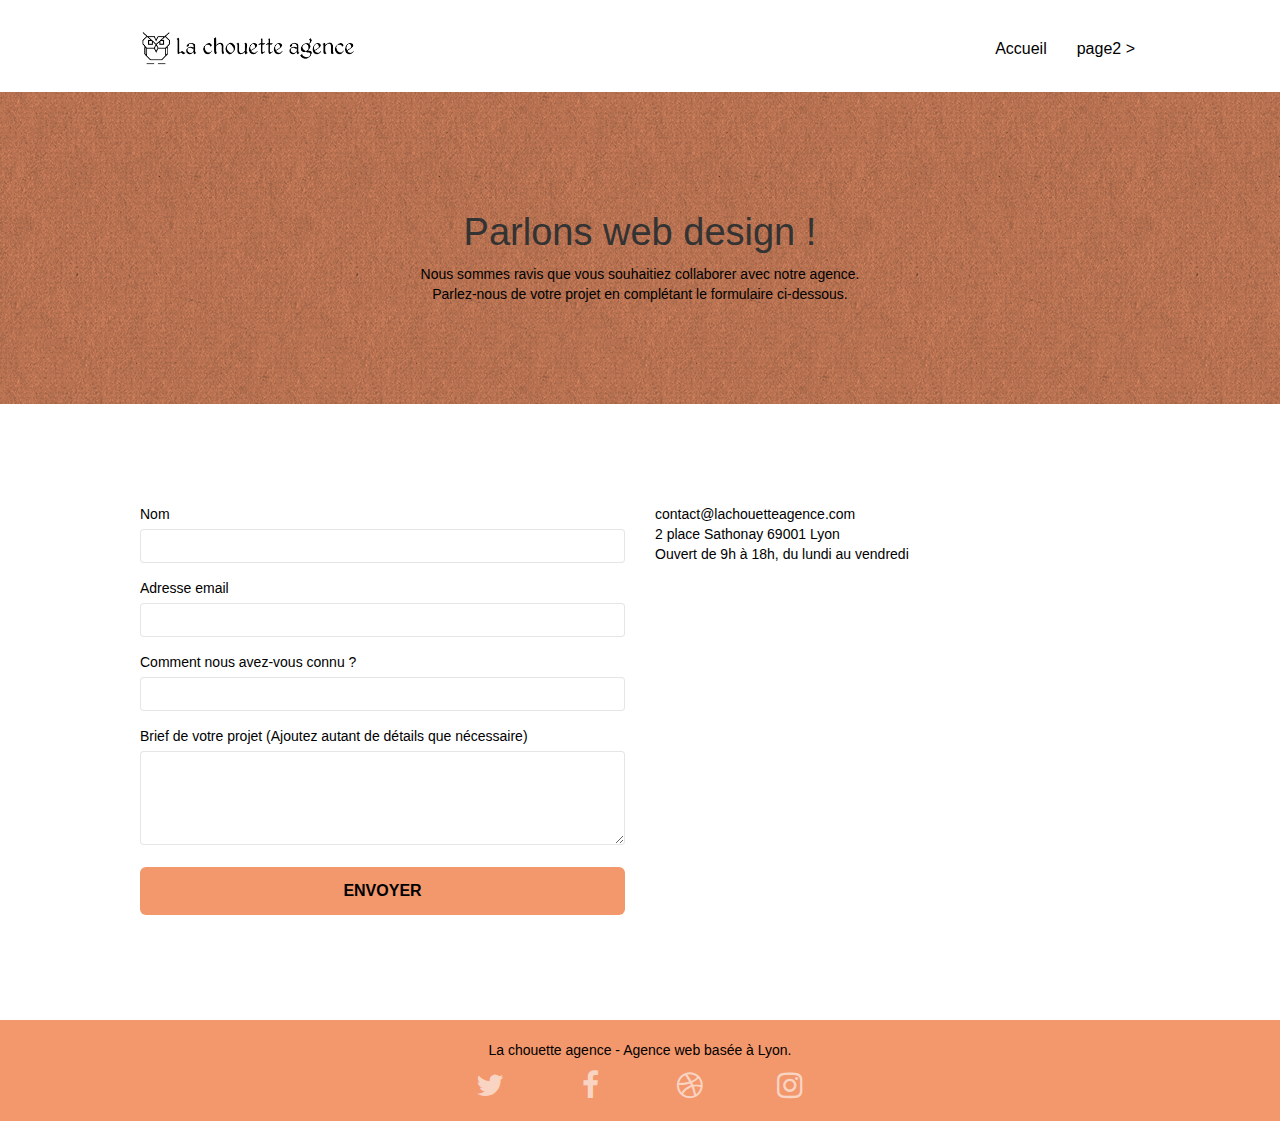
==== commit 1b1f92b6: "Correction erreurs de contraste" ====
--- a/page2.html
+++ b/page2.html
@@ -129,7 +129,7 @@
 	<div class="container bloc-sm">
 		<div class="row">
 			<div class="col-sm-12">
-				<p class="text-center white">
+				<p class="text-center black">
 					La chouette agence - Agence web basée à Lyon.<br>
 				</p>
 				<div class="row row-no-gutters social">
--- a/style.min.css
+++ b/style.min.css
@@ -1 +1 @@
-body{margin:0;padding:0;background:#fff;overflow-x:hidden;-webkit-font-smoothing:antialiased;-moz-osx-font-smoothing:grayscale}a,button{transition:all .3s ease-in-out;outline:0!important}a:hover{text-decoration:none;cursor:pointer}#page-loading-blocs-notifaction{position:fixed;top:0;bottom:0;width:100%;z-index:100000;background:#fff url(img/pageload-spinner.gif) no-repeat center center}.bloc{width:100%;clear:both;background:50% 50% no-repeat;padding:0 50px;-webkit-background-size:cover;-moz-background-size:cover;-o-background-size:cover;background-size:cover;position:relative}.bloc .container{padding-left:0;padding-right:0}.bloc-lg{padding:100px 50px}.bloc-md{padding:50px}.bloc-sm{padding:20px 50px}.bg-b-edge,.bg-bl-edge,.bg-br-edge,.bg-center,.bg-l-edge,.bg-r-edge,.bg-repeat,.bg-t-edge,.bg-tl-edge,.bg-tr-edge{-webkit-background-size:auto!important;-moz-background-size:auto!important;-o-background-size:auto!important;background-size:auto!important}.bg-repeat{background:repeat}.bg-t-edge{background:top no-repeat}.bloc-bg-texture::before{content:"";background-size:2px 2px;position:absolute;top:0;bottom:0;left:0;right:0}.texture-paper::before{background:url(img/texture-paper.png);background-size:280px 280px}.b-parallax{background-attachment:fixed}.d-bloc{color:rgba(255,255,255,.7)}.d-bloc button:hover{color:rgba(255,255,255,.9)}.d-bloc .icon-round,.d-bloc .icon-rounded,.d-bloc .icon-semi-rounded-a,.d-bloc .icon-semi-rounded-b,.d-bloc .icon-square{border-color:rgba(255,255,255,.9)}.d-bloc .divider-h span{border-color:rgba(255,255,255,.2)}.d-bloc .a-btn,.d-bloc .navbar a,.d-bloc .navbar-brand,.d-bloc a .icon-lg,.d-bloc a .icon-md,.d-bloc a .icon-sm,.d-bloc a .icon-xl,.d-bloc h1 a,.d-bloc h2 a,.d-bloc h3 a,.d-bloc h4 a,.d-bloc h5 a,.d-bloc h6 a,.d-bloc p a{color:rgba(255,255,255,.6)}.d-bloc .a-btn:hover,.d-bloc .navbar a:hover,.d-bloc .navbar-brand:hover,.d-bloc a:hover .icon-lg,.d-bloc a:hover .icon-md,.d-bloc a:hover .icon-sm,.d-bloc a:hover .icon-xl,.d-bloc h1 a:hover,.d-bloc h2 a:hover,.d-bloc h3 a:hover,.d-bloc h4 a:hover,.d-bloc h5 a:hover,.d-bloc h6 a:hover,.d-bloc p a:hover{color:#fff}.d-bloc .navbar-toggle .icon-bar{background:#fff}.d-bloc .btn-wire,.d-bloc .btn-wire:hover{color:#fff;border-color:#fff}.d-bloc .panel{color:rgba(0,0,0,.5)}.d-bloc .panel button:hover{color:rgba(0,0,0,.7)}.d-bloc .panel icon{border-color:rgba(0,0,0,.7)}.d-bloc .panel .divider-h span{border-color:rgba(0,0,0,.1)}.d-bloc .panel .a-btn{color:rgba(0,0,0,.6)}.d-bloc .panel .a-btn:hover{color:#000}.d-bloc .panel .btn-wire,.d-bloc .panel .btn-wire:hover{color:rgba(0,0,0,.7);border-color:rgba(0,0,0,.3)}.d-bloc .panel,.l-bloc{color:rgba(0,0,0,.5)}.d-bloc .panel button:hover,.l-bloc button:hover{color:rgba(0,0,0,.7)}.l-bloc .icon-round,.l-bloc .icon-rounded,.l-bloc .icon-semi-rounded-a,.l-bloc .icon-semi-rounded-b,.l-bloc .icon-square{border-color:rgba(0,0,0,.7)}.d-bloc .panel .divider-h span,.l-bloc .divider-h span{border-color:rgba(0,0,0,.1)}.d-bloc .panel .a-btn,.l-bloc .a-btn,.l-bloc .navbar a,.l-bloc .navbar-brand,.l-bloc a .icon-lg,.l-bloc a .icon-md,.l-bloc a .icon-sm,.l-bloc a .icon-xl,.l-bloc h1 a,.l-bloc h2 a,.l-bloc h3 a,.l-bloc h4 a,.l-bloc h5 a,.l-bloc h6 a,.l-bloc p a{color:rgba(0,0,0,.6)}.d-bloc .panel .a-btn:hover,.l-bloc .a-btn:hover,.l-bloc .navbar a:hover,.l-bloc .navbar-brand:hover,.l-bloc a:hover .icon-lg,.l-bloc a:hover .icon-md,.l-bloc a:hover .icon-sm,.l-bloc a:hover .icon-xl,.l-bloc h1 a:hover,.l-bloc h2 a:hover,.l-bloc h3 a:hover,.l-bloc h4 a:hover,.l-bloc h5 a:hover,.l-bloc h6 a:hover,.l-bloc p a:hover{color:#000}.l-bloc .navbar-toggle .icon-bar{color:rgba(0,0,0,.6)}.d-bloc .panel .btn-wire,.d-bloc .panel .btn-wire:hover,.l-bloc .btn-wire,.l-bloc .btn-wire:hover{color:rgba(0,0,0,.7);border-color:rgba(0,0,0,.3)}.voffset{margin-top:30px}.voffset-lg{margin-top:80px}.row-no-gutters{margin-right:0;margin-left:0}.row.row-no-gutters>[class*=" col-"],.row.row-no-gutters>[class^=col-]{padding-right:0;padding-left:0}#bloc-1-hero h1{font-size:32px}.navbar{margin-bottom:0;z-index:1}.navbar-brand{height:auto;padding:3px 15px;font-size:25px;font-weight:400;font-weight:600;line-height:44px}.navbar-brand img{max-height:200px;margin:0 5px 0 0;display:inline}.navbar-brand img[src$=svg]{min-width:100px}.nav-center .navbar-brand img{margin:0}.navbar .nav{padding-top:2px;margin-right:-16px;float:right;z-index:1}.nav>li{float:left;margin-top:4px;font-size:16px}.navbar-nav .open .dropdown-menu>li>a{text-align:inherit}.nav>li a:focus,.nav>li a:hover{background:0 0}.navbar-toggle{margin:10px 10px 0 0;border:0}.navbar-toggle:hover{background:0 0!important}.navbar-toggle .icon-bar{background-color:rgba(0,0,0,.5);width:26px}.nav-invert .navbar .nav{float:left}.nav-invert .navbar-brand,.nav-invert .navbar-header{float:right;position:relative;z-index:2}@media (min-width:768px){.site-navigation{position:absolute;top:50%;right:20px;transform:translate(0,-50%);-webkit-transform:translateY(-50%)}.nav>li .dropdown-menu a,.nav>li .dropdown-menu a:hover{color:#484848}.nav-invert .site-navigation{left:0;right:0}.nav-center{text-align:center}.nav-center .navbar-header{width:100%}.nav-center .nav>li,.nav-center .navbar-brand,.nav-center .navbar-header{float:none;display:inline-block}.nav-center .site-navigation{position:relative;width:100%;right:0;margin-right:0;margin-top:20px}.nav-center.mini-nav .navbar-toggle{float:none;margin:10px auto 0}}.nav>li>.dropdown a{background:0 0!important;display:block;padding:14px 15px}nav .caret{margin:0 5px}.dropdown-menu .dropdown-menu{top:-8px;left:100%}.dropdown-menu .dropmenu-flow-right{top:100%;left:0;margin-left:-1px;border-top-left-radius:0;border-top-right-radius:0}.dropdown-menu .dropdown span{border:4px solid #000;border-top-color:transparent;border-right-color:transparent;border-bottom-color:transparent;margin:6px -5px 0 0!important;float:right}.mg-md{margin-top:10px;margin-bottom:20px}.mg-lg{margin-top:10px;margin-bottom:40px}.btn{margin:0 5px 5px 0}.btn.pull-right{margin:0 0 5px 5px}.btn-d,.btn-d:focus,.btn-d:hover{color:#fff;background:rgba(0,0,0,.3)}button{outline:0!important}.btn-rd{border-radius:40px}.btn-clean{border:1px solid rgba(0,0,0,.08);border-bottom-color:rgba(0,0,0,.1);text-shadow:0 1px 0 rgba(0,0,1,.1);box-shadow:0 1px 3px rgba(0,0,1,.25),inset 0 1px 0 0 rgba(255,255,255,.15)}.icon-md{font-size:30px!important}.icon-lg{font-size:60px!important}.sm-shadow{text-shadow:0 1px 2px rgba(0,0,0,.3)}.panel-sq,.panel-sq .panel-footer,.panel-sq .panel-heading{border-radius:0}.panel-rd{border-radius:30px}.panel-rd .panel-heading{border-radius:29px 29px 0 0}.panel-rd .panel-footer{border-radius:0 0 29px 29px}.form-control{border-color:rgba(0,0,0,.1);box-shadow:none}.scrollToTop{width:40px;height:40px;position:fixed;bottom:20px;right:20px;opacity:0;z-index:500;transition:all .3s ease-in-out}.scrollToTop span{margin-top:6px}.showScrollTop{font-size:14px;opacity:1}a[data-lightbox]{position:relative;display:block;text-align:center}a[data-lightbox]:hover::before{content:"+";font-family:HelveticaNeue-Light,"Helvetica Neue Light","Helvetica Neue",Helvetica,Arial;font-size:32px;width:50px;height:50px;margin-left:-25px;border-radius:50%;background:rgba(0,0,0,.6);color:#fff;font-weight:100;z-index:1;position:absolute;top:50%;transform:translateY(-50%);-webkit-transform:translateY(-50%)}a[data-lightbox]:hover img{opacity:.6;-webkit-animation-fill-mode:none;animation-fill-mode:none}#lightbox-modal{display:flex;align-items:center}#lightbox-modal .modal-dialog{width:90%;max-width:900px;margin:0 auto 0}#lightbox-modal .modal-dialog img{max-height:90vh;margin:0 auto}.lightbox-caption{padding:20px;color:#fff;background:rgba(0,0,0,.5);position:absolute;left:15px;right:15px;bottom:5px}.close-lightbox{color:#fff;font-size:30px;position:absolute;top:20px;right:20px;z-index:20;background:rgba(0,0,0,.5);border:none;line-height:30px;padding:0 9px 5px;opacity:.3}.close-lightbox:hover,.next-lightbox:hover,.prev-lightbox:hover{opacity:1;color:#fff}.next-lightbox,.prev-lightbox{font-size:20px;color:rgba(255,255,255,.9);background:rgba(0,0,0,.5);transition:all .2s ease-in-out;position:absolute;top:45%;z-index:1;opacity:.4}.next-lightbox{padding:6px 8px 1px 13px;right:25px}.prev-lightbox{padding:6px 13px 1px 10px;left:25px}.snapshot-lb .modal-body{padding-bottom:45px}.snapshot-lb .lightbox-caption{padding:0;color:rgba(0,0,0,.5);background:0 0}.btn,a,h1,h2,h3,h4,h5,h6,label,p{font-family:helvetica;font-weight:400;color:#575757!important}.container{max-width:1000px}.hero-bloc-text{font-size:38px}.hero-bloc-text-sub{font-size:36px}.statement-bloc-text{line-height:26px;font-style:italic;font-size:20px;text-align:center;font-weight:lighter;max-width:520px;margin:auto auto auto auto}p{font-size:11px}.tight-width-whitespace{max-width:600px;margin:auto auto auto auto}.h1{font-size:20px;font-family:"Open Sans"}.cta-hero{margin-top:22px;color:#fff!important;text-transform:uppercase;padding:12px 28px 12px 28px;font-size:16px;font-weight:700}.social{max-width:400px;margin:auto auto auto auto}h2{font-size:22px;line-height:1.4em}h3{font-size:15px;text-transform:uppercase;font-weight:700;color:#333!important}.med-width-whitespace{max-width:800px;margin:auto auto auto auto;box-shadow:0 0 0 #000}h1{color:#333!important}h4{color:#333!important}.icons{margin-bottom:14px;margin-top:24px}.white{color:#fff!important}.portfolio-thumb{margin-bottom:24px}.portfolio-row{margin-bottom:44px;margin-top:50px}.avatar{box-shadow:0 4px 9px rgba(0,0,0,.3)}.black-background{background-color:rgba(165,147,99,.7);padding:40px 40px 40px 40px}.bold-link{font-weight:900;text-decoration:underline!important}.bgc-white{background-color:#fff}.bgc-dark-slate-blue{background-color:#364577}.bgc-atomic-tangerine{background-color:#f3976c}.tc-white{color:#f3976c!important}.btn-atomic-tangerine{background:#f3976c;color:#fff!important}.btn-atomic-tangerine:hover{background:#c27956!important;color:#fff!important}.ltc-white{color:#fff!important}.ltc-white:hover{color:#ccc!important}.ltc-atomic-tangerine{color:#f3976c!important}.ltc-atomic-tangerine:hover{color:#c27956!important}.icon-dark-slate-blue{color:#364577!important;border-color:#364577!important}.bg-dots-bg{background-image:url(img/dots-bg.png)}.bg-lines-h2-bg{background-image:url(img/lines-h2-bg.png)}.bg-banniere{background-image:url(img/la-chouette-agence-banniere.jpg)}.bg-presentation{background-image:url(img/image-de-presentation.bmp)}@media (max-width:1024px){.bloc{padding-left:20px;padding-right:20px}.bloc-tile-2.full-width-bloc .container,.bloc-tile-3.full-width-bloc .container,.bloc-tile-4.full-width-bloc .container,.bloc.full-width-bloc{padding-left:0;padding-right:0}}@media (max-width:992px) and (min-width:768px){.navbar .nav{max-width:80%}.nav-center.navbar .nav{max-width:100%}}@media only screen and (min-device-width:768px) and (max-device-width:1024px) and (orientation:landscape){.b-parallax{background-attachment:scroll}}@media only screen and (min-device-width:1024px) and (max-device-width:1366px) and (-webkit-min-device-pixel-ratio:1.5){.b-parallax{background-attachment:scroll}}@media (max-width:991px){.container{width:100%}.b-parallax{background-attachment:scroll}#hero-bloc,.page-container{overflow-x:hidden;position:relative}.bloc{padding-left:constant(safe-area-inset-left);padding-right:constant(safe-area-inset-right)}.bloc-group,.bloc-group .bloc{display:block;width:100%}.bloc-fill-screen .fill-bloc-bottom-edge,.bloc-fill-screen .fill-bloc-top-edge{padding:0 20px;padding-left:constant(safe-area-inset-left);padding-right:constant(safe-area-inset-right)}}@media (max-width:767px){.page-container{overflow-x:hidden;position:relative}#disqus_thread,h1,h2,h3,h4,h5,h6,p{padding-left:10px!important;padding-right:10px!important}.b-parallax{background-attachment:scroll}.navbar .nav{padding-top:0;border-top:1px solid rgba(0,0,0,.2);float:none!important}.navbar.row{margin-left:0;margin-right:0}.site-navigation{position:inherit;transform:none;-webkit-transform:none;-ms-transform:none}.nav>li{margin-top:0;border-bottom:1px solid rgba(0,0,0,.1);background:rgba(0,0,0,.05);text-align:left;padding-left:15px;width:100%}.nav>li:hover{background:rgba(0,0,0,.08)}.dropdown .dropdown a .caret{float:none;margin:5px 0 0 10px!important;border:4px solid #000;border-bottom-color:transparent;border-right-color:transparent;border-left-color:transparent}#hero-bloc .navbar .nav{background:rgba(0,0,0,.8)}#hero-bloc .navbar .nav a{color:rgba(255,255,255,.6)}.hero{padding:50px 0}.hero-nav{left:-1px;right:-1px}.navbar-collapse{padding:0;overflow-x:hidden;-webkit-box-shadow:none;box-shadow:none}.navbar-brand img{max-height:40px;width:auto}.nav-invert .navbar-header{float:none;width:100%}.nav-invert .navbar-toggle{float:left;margin-left:10px}.bloc{padding-left:0;padding-right:0}.bloc-lg,.bloc-xl,.bloc-xxl{padding:40px 0}.bloc-md,.bloc-sm{padding-left:0;padding-right:0}.bloc-fill-screen .fill-bloc-bottom-edge,.bloc-fill-screen .fill-bloc-top-edge,.bloc-tile-2 .container,.bloc-tile-3 .container,.bloc-tile-4 .container{padding-left:0;padding-right:0}.a-block{padding:0 10px}.btn-dwn{display:none}.voffset{margin-top:5px}.voffset-md{margin-top:20px}.voffset-lg{margin-top:30px}form{padding:5px}.close-lightbox{display:inline-block}.blocsapp-device-iphone5{background-size:216px 425px;padding-top:60px;width:216px;height:425px}.blocsapp-device-iphone5 img{width:180px;height:320px}}@media (max-width:400px){.bloc{padding-left:0;padding-right:0}}@media (max-width:767px){.bloc-mob-center-text{text-align:center}}+body{margin:0;padding:0;background:#fff;overflow-x:hidden;-webkit-font-smoothing:antialiased;-moz-osx-font-smoothing:grayscale}.newtext{font-size:26px;color:grey;}.citation{font-size:20px;font-style:italic;color:grey;}.citation__auteur{font-size:14px;font-style:normal;}a,button{transition:all .3s ease-in-out;outline:0!important}a:hover{text-decoration:none;cursor:pointer}#page-loading-blocs-notifaction{position:fixed;top:0;bottom:0;width:100%;z-index:100000;background:#fff url(img/pageload-spinner.gif) no-repeat center center}.black{color:black!important;}.bloc{width:100%;clear:both;background:50% 50% no-repeat;padding:0 50px;-webkit-background-size:cover;-moz-background-size:cover;-o-background-size:cover;background-size:cover;position:relative}.bloc .container{padding-left:0;padding-right:0}.bloc-lg{padding:100px 50px}.bloc-md{padding:50px}.bloc-sm{padding:20px 50px}.bg-b-edge,.bg-bl-edge,.bg-br-edge,.bg-center,.bg-l-edge,.bg-r-edge,.bg-repeat,.bg-t-edge,.bg-tl-edge,.bg-tr-edge{-webkit-background-size:auto!important;-moz-background-size:auto!important;-o-background-size:auto!important;background-size:auto!important}.bg-repeat{background:repeat}.bg-t-edge{background:top no-repeat}.bloc-bg-texture::before{content:"";background-size:2px 2px;position:absolute;top:0;bottom:0;left:0;right:0}.texture-paper::before{background:url(img/texture-paper.png);background-size:280px 280px}.b-parallax{background-attachment:fixed}.d-bloc{color:rgba(255,255,255,.7)}.d-bloc button:hover{color:rgba(255,255,255,.9)}.d-bloc .icon-round,.d-bloc .icon-rounded,.d-bloc .icon-semi-rounded-a,.d-bloc .icon-semi-rounded-b,.d-bloc .icon-square{border-color:rgba(255,255,255,.9)}.d-bloc .divider-h span{border-color:rgba(255,255,255,.2)}.d-bloc .a-btn,.d-bloc .navbar a,.d-bloc .navbar-brand,.d-bloc a .icon-lg,.d-bloc a .icon-md,.d-bloc a .icon-sm,.d-bloc a .icon-xl,.d-bloc h1 a,.d-bloc h2 a,.d-bloc h3 a,.d-bloc h4 a,.d-bloc h5 a,.d-bloc h6 a,.d-bloc p a{color:rgba(255,255,255,.6)}.d-bloc .a-btn:hover,.d-bloc .navbar a:hover,.d-bloc .navbar-brand:hover,.d-bloc a:hover .icon-lg,.d-bloc a:hover .icon-md,.d-bloc a:hover .icon-sm,.d-bloc a:hover .icon-xl,.d-bloc h1 a:hover,.d-bloc h2 a:hover,.d-bloc h3 a:hover,.d-bloc h4 a:hover,.d-bloc h5 a:hover,.d-bloc h6 a:hover,.d-bloc p a:hover{color:#fff}.d-bloc .navbar-toggle .icon-bar{background:#fff}.d-bloc .btn-wire,.d-bloc .btn-wire:hover{color:#fff;border-color:#fff}.d-bloc .panel{color:rgba(0,0,0,.5)}.d-bloc .panel button:hover{color:rgba(0,0,0,.7)}.d-bloc .panel icon{border-color:rgba(0,0,0,.7)}.d-bloc .panel .divider-h span{border-color:rgba(0,0,0,.1)}.d-bloc .panel .a-btn{color:rgba(0,0,0,.6)}.d-bloc .panel .a-btn:hover{color:#000}.d-bloc .panel .btn-wire,.d-bloc .panel .btn-wire:hover{color:rgba(0,0,0,.7);border-color:rgba(0,0,0,.3)}.d-bloc .panel,.l-bloc{color:rgba(0,0,0,.5)}.d-bloc .panel button:hover,.l-bloc button:hover{color:rgba(0,0,0,.7)}.l-bloc .icon-round,.l-bloc .icon-rounded,.l-bloc .icon-semi-rounded-a,.l-bloc .icon-semi-rounded-b,.l-bloc .icon-square{border-color:rgba(0,0,0,.7)}.d-bloc .panel .divider-h span,.l-bloc .divider-h span{border-color:rgba(0,0,0,.1)}.d-bloc .panel .a-btn,.l-bloc .a-btn,.l-bloc .navbar a,.l-bloc .navbar-brand,.l-bloc a .icon-lg,.l-bloc a .icon-md,.l-bloc a .icon-sm,.l-bloc a .icon-xl,.l-bloc h1 a,.l-bloc h2 a,.l-bloc h3 a,.l-bloc h4 a,.l-bloc h5 a,.l-bloc h6 a,.l-bloc p a{color:rgba(0,0,0,.6)}.d-bloc .panel .a-btn:hover,.l-bloc .a-btn:hover,.l-bloc .navbar a:hover,.l-bloc .navbar-brand:hover,.l-bloc a:hover .icon-lg,.l-bloc a:hover .icon-md,.l-bloc a:hover .icon-sm,.l-bloc a:hover .icon-xl,.l-bloc h1 a:hover,.l-bloc h2 a:hover,.l-bloc h3 a:hover,.l-bloc h4 a:hover,.l-bloc h5 a:hover,.l-bloc h6 a:hover,.l-bloc p a:hover{color:#000}.l-bloc .navbar-toggle .icon-bar{color:rgba(0,0,0,.6)}.d-bloc .panel .btn-wire,.d-bloc .panel .btn-wire:hover,.l-bloc .btn-wire,.l-bloc .btn-wire:hover{color:rgba(0,0,0,.7);border-color:rgba(0,0,0,.3)}.voffset{margin-top:30px}.voffset-lg{margin-top:80px}.row-no-gutters{margin-right:0;margin-left:0}.row.row-no-gutters>[class*=" col-"],.row.row-no-gutters>[class^=col-]{padding-right:0;padding-left:0}#bloc-1-hero h1{font-size:32px}.navbar{margin-bottom:0;z-index:1}.navbar-brand{height:auto;padding:3px 15px;font-size:25px;font-weight:400;font-weight:600;line-height:44px}.navbar-brand img{max-height:200px;margin:0 5px 0 0;display:inline}.navbar-brand img[src$=svg]{min-width:100px}.nav-center .navbar-brand img{margin:0}.navbar .nav{padding-top:2px;margin-right:-16px;float:right;z-index:1}.nav>li{float:left;margin-top:4px;font-size:16px}.navbar-nav .open .dropdown-menu>li>a{text-align:inherit}.nav>li a:focus,.nav>li a:hover{background:0 0}.navbar-toggle{margin:10px 10px 0 0;border:0}.navbar-toggle:hover{background:0 0!important}.navbar-toggle .icon-bar{background-color:rgba(0,0,0,.5);width:26px}.nav-invert .navbar .nav{float:left}.nav-invert .navbar-brand,.nav-invert .navbar-header{float:right;position:relative;z-index:2}@media (min-width:768px){.site-navigation{position:absolute;top:50%;right:20px;transform:translate(0,-50%);-webkit-transform:translateY(-50%)}.nav>li .dropdown-menu a,.nav>li .dropdown-menu a:hover{color:#484848}.nav-invert .site-navigation{left:0;right:0}.nav-center{text-align:center}.nav-center .navbar-header{width:100%}.nav-center .nav>li,.nav-center .navbar-brand,.nav-center .navbar-header{float:none;display:inline-block}.nav-center .site-navigation{position:relative;width:100%;right:0;margin-right:0;margin-top:20px}.nav-center.mini-nav .navbar-toggle{float:none;margin:10px auto 0}}.nav>li>.dropdown a{background:0 0!important;display:block;padding:14px 15px}nav .caret{margin:0 5px}.dropdown-menu .dropdown-menu{top:-8px;left:100%}.dropdown-menu .dropmenu-flow-right{top:100%;left:0;margin-left:-1px;border-top-left-radius:0;border-top-right-radius:0}.dropdown-menu .dropdown span{border:4px solid #000;border-top-color:transparent;border-right-color:transparent;border-bottom-color:transparent;margin:6px -5px 0 0!important;float:right}.mg-md{margin-top:10px;margin-bottom:20px}.mg-lg{margin-top:10px;margin-bottom:40px}.btn{margin:0 5px 5px 0}.btn.pull-right{margin:0 0 5px 5px}.btn-d,.btn-d:focus,.btn-d:hover{color:#fff;background:rgba(0,0,0,.3)}button{outline:0!important}.btn-rd{border-radius:40px}.btn-clean{border:1px solid rgba(0,0,0,.08);border-bottom-color:rgba(0,0,0,.1);text-shadow:0 1px 0 rgba(0,0,1,.1);box-shadow:0 1px 3px rgba(0,0,1,.25),inset 0 1px 0 0 rgba(255,255,255,.15)}.icon-md{font-size:30px!important}.icon-lg{font-size:60px!important}.sm-shadow{text-shadow:0 1px 2px rgba(0,0,0,.3)}.panel-sq,.panel-sq .panel-footer,.panel-sq .panel-heading{border-radius:0}.panel-rd{border-radius:30px}.panel-rd .panel-heading{border-radius:29px 29px 0 0}.panel-rd .panel-footer{border-radius:0 0 29px 29px}.form-control{border-color:rgba(0,0,0,.1);box-shadow:none}.scrollToTop{width:40px;height:40px;position:fixed;bottom:20px;right:20px;opacity:0;z-index:500;transition:all .3s ease-in-out}.scrollToTop span{margin-top:6px}.showScrollTop{font-size:14px;opacity:1}a[data-lightbox]{position:relative;display:block;text-align:center}a[data-lightbox]:hover::before{content:"+";font-family:HelveticaNeue-Light,"Helvetica Neue Light","Helvetica Neue",Helvetica,Arial;font-size:32px;width:50px;height:50px;margin-left:-25px;border-radius:50%;background:rgba(0,0,0,.6);color:#fff;font-weight:100;z-index:1;position:absolute;top:50%;transform:translateY(-50%);-webkit-transform:translateY(-50%)}a[data-lightbox]:hover img{opacity:.6;-webkit-animation-fill-mode:none;animation-fill-mode:none}#lightbox-modal{display:flex;align-items:center}#lightbox-modal .modal-dialog{width:90%;max-width:900px;margin:0 auto 0}#lightbox-modal .modal-dialog img{max-height:90vh;margin:0 auto}.lightbox-caption{padding:20px;color:#fff;background:rgba(0,0,0,.5);position:absolute;left:15px;right:15px;bottom:5px}.close-lightbox{color:#fff;font-size:30px;position:absolute;top:20px;right:20px;z-index:20;background:rgba(0,0,0,.5);border:none;line-height:30px;padding:0 9px 5px;opacity:.3}.close-lightbox:hover,.next-lightbox:hover,.prev-lightbox:hover{opacity:1;color:#fff}.next-lightbox,.prev-lightbox{font-size:20px;color:rgba(255,255,255,.9);background:rgba(0,0,0,.5);transition:all .2s ease-in-out;position:absolute;top:45%;z-index:1;opacity:.4}.next-lightbox{padding:6px 8px 1px 13px;right:25px}.prev-lightbox{padding:6px 13px 1px 10px;left:25px}.snapshot-lb .modal-body{padding-bottom:45px}.snapshot-lb .lightbox-caption{padding:0;color:rgba(0,0,0,.5);background:0 0}.btn,a,h1,h2,h3,h4,h5,h6,label,p{font-family:helvetica;font-weight:400;color:black!important}.container{max-width:1000px}.hero-bloc-text{font-size:38px}.hero-bloc-text-sub{font-size:36px}.statement-bloc-text{line-height:26px;font-style:italic;font-size:20px;text-align:center;font-weight:lighter;max-width:520px;margin:auto auto auto auto}p{font-size:14px}.tight-width-whitespace{max-width:600px;margin:auto auto auto auto}.h1{font-size:20px;font-family:"Open Sans"}.cta-hero{margin-top:22px;color:#fff!important;text-transform:uppercase;padding:12px 28px 12px 28px;font-size:16px;font-weight:700}.social{max-width:400px;margin:auto auto auto auto}h2{font-size:22px;line-height:1.4em}h3{font-size:15px;text-transform:uppercase;font-weight:700;color:#333!important}.med-width-whitespace{max-width:800px;margin:auto auto auto auto;box-shadow:0 0 0 #000}h1{color:#333!important}h4{color:#333!important}.icons{margin-bottom:14px;margin-top:24px}.white{color:#fff!important}.portfolio-thumb{margin-bottom:24px}.portfolio-row{margin-bottom:44px;margin-top:50px}.avatar{box-shadow:0 4px 9px rgba(0,0,0,.3)}.black-background{background-color:rgba(165,147,99,.7);padding:40px 40px 40px 40px}.bold-link{font-weight:900;text-decoration:underline!important}.bgc-white{background-color:#fff}.bgc-dark-slate-blue{background-color:#364577}.bgc-atomic-tangerine{background-color:#f3976c}.tc-white{color:#fff!important}.btn-atomic-tangerine{background:#f3976c;color:black!important}.btn-atomic-tangerine:hover{background:#c27956!important;color:#fff!important}.ltc-white{color:#fff!important}.ltc-white:hover{color:#ccc!important}.ltc-atomic-tangerine{color:#f3976c!important}.ltc-atomic-tangerine:hover{color:#c27956!important}.icon-dark-slate-blue{color:#364577!important;border-color:#364577!important}.bg-dots-bg{background-image:url(img/dots-bg.png)}.bg-lines-h2-bg{background-image:url(img/lines-h2-bg.png)}.bg-banniere{background-image:url(img/la-chouette-agence-banniere.jpg)}.bg-presentation{background-image:url(img/image-de-presentation.jpg)}@media (max-width:1024px){.bloc{padding-left:20px;padding-right:20px}.bloc-tile-2.full-width-bloc .container,.bloc-tile-3.full-width-bloc .container,.bloc-tile-4.full-width-bloc .container,.bloc.full-width-bloc{padding-left:0;padding-right:0}}@media (max-width:992px) and (min-width:768px){.navbar .nav{max-width:80%}.nav-center.navbar .nav{max-width:100%}}@media only screen and (min-device-width:768px) and (max-device-width:1024px) and (orientation:landscape){.b-parallax{background-attachment:scroll}}@media only screen and (min-device-width:1024px) and (max-device-width:1366px) and (-webkit-min-device-pixel-ratio:1.5){.b-parallax{background-attachment:scroll}}@media (max-width:991px){.container{width:100%}.b-parallax{background-attachment:scroll}#hero-bloc,.page-container{overflow-x:hidden;position:relative}.bloc{padding-left:constant(safe-area-inset-left);padding-right:constant(safe-area-inset-right)}.bloc-group,.bloc-group .bloc{display:block;width:100%}.bloc-fill-screen .fill-bloc-bottom-edge,.bloc-fill-screen .fill-bloc-top-edge{padding:0 20px;padding-left:constant(safe-area-inset-left);padding-right:constant(safe-area-inset-right)}}@media (max-width:767px){.page-container{overflow-x:hidden;position:relative}#disqus_thread,h1,h2,h3,h4,h5,h6,p{padding-left:10px!important;padding-right:10px!important}.b-parallax{background-attachment:scroll}.navbar .nav{padding-top:0;border-top:1px solid rgba(0,0,0,.2);float:none!important}.navbar.row{margin-left:0;margin-right:0}.site-navigation{position:inherit;transform:none;-webkit-transform:none;-ms-transform:none}.nav>li{margin-top:0;border-bottom:1px solid rgba(0,0,0,.1);background:rgba(0,0,0,.05);text-align:left;padding-left:15px;width:100%}.nav>li:hover{background:rgba(0,0,0,.08)}.dropdown .dropdown a .caret{float:none;margin:5px 0 0 10px!important;border:4px solid #000;border-bottom-color:transparent;border-right-color:transparent;border-left-color:transparent}#hero-bloc .navbar .nav{background:rgba(0,0,0,.8)}#hero-bloc .navbar .nav a{color:rgba(255,255,255,.6)}.hero{padding:50px 0}.hero-nav{left:-1px;right:-1px}.navbar-collapse{padding:0;overflow-x:hidden;-webkit-box-shadow:none;box-shadow:none}.navbar-brand img{max-height:40px;width:auto}.nav-invert .navbar-header{float:none;width:100%}.nav-invert .navbar-toggle{float:left;margin-left:10px}.bloc{padding-left:0;padding-right:0}.bloc-lg,.bloc-xl,.bloc-xxl{padding:40px 0}.bloc-md,.bloc-sm{padding-left:0;padding-right:0}.bloc-fill-screen .fill-bloc-bottom-edge,.bloc-fill-screen .fill-bloc-top-edge,.bloc-tile-2 .container,.bloc-tile-3 .container,.bloc-tile-4 .container{padding-left:0;padding-right:0}.a-block{padding:0 10px}.btn-dwn{display:none}.voffset{margin-top:5px}.voffset-md{margin-top:20px}.voffset-lg{margin-top:30px}form{padding:5px}.close-lightbox{display:inline-block}.blocsapp-device-iphone5{background-size:216px 425px;padding-top:60px;width:216px;height:425px}.blocsapp-device-iphone5 img{width:180px;height:320px}}@media (max-width:400px){.bloc{padding-left:0;padding-right:0}}@media (max-width:767px){.bloc-mob-center-text{text-align:center}}